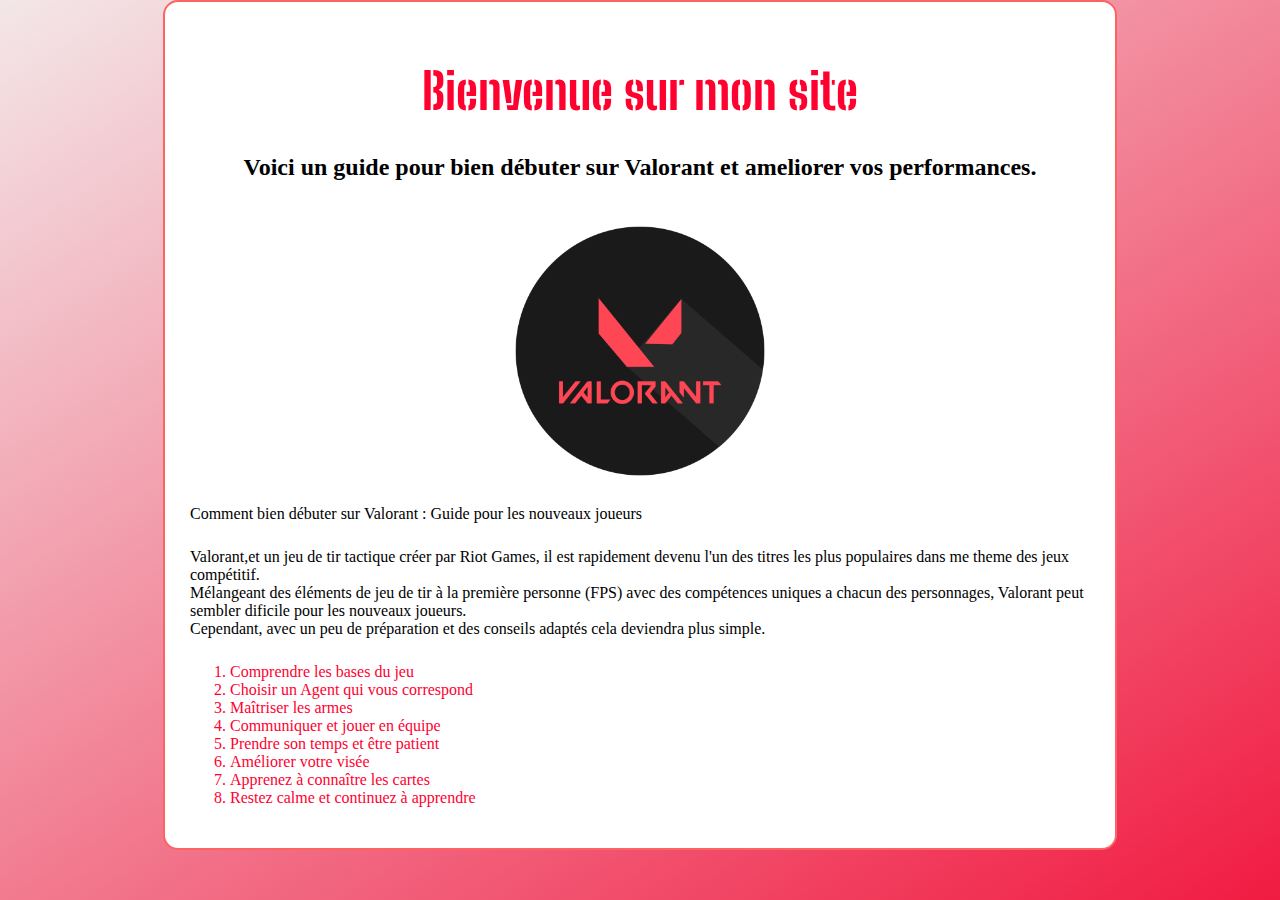
==== index.html @ be29085a "titre taille" ====
<!DOCTYPE html>
<html lang="fr">

<head>
    <meta charset="UTF-8">
    <meta name="viewport" content="width=device-width, initial-scale=1.0">
    <title>projet de stage </title>


    <link rel="stylesheet" href="style.css">
</head>

<body>
    <main>
        <h1>Bienvenue sur mon site</h1>

        <h2 class="sous-titre"> Voici un guide pour bien débuter sur Valorant et ameliorer vos performances.</h2>

        <div class="aligner-centre"   >

            <img alt="logo Valorant" src="images/valorant-logo.webp" height="300" />
        </div>

        <p>
            Comment bien débuter sur Valorant : Guide pour les nouveaux joueurs
        </p>

        <p>
            Valorant,et un jeu de tir tactique créer par Riot Games, il est rapidement devenu l'un des titres les plus
            populaires dans me theme des jeux compétitif.<br>
            Mélangeant des éléments de jeu de tir à la première personne (FPS) avec
            des compétences uniques a chacun des personnages, Valorant peut sembler dificile pour les nouveaux
            joueurs.<br>
            Cependant, avec un peu de préparation et des conseils adaptés cela deviendra plus simple.
        </p>
        <ol>
            <li>
                <a href="comprendre.html">Comprendre les bases du jeu</a>
            </li>
            <li>
                <a href="agents.html">Choisir un Agent qui vous correspond</a>
            </li>
            <li>
                <a href="maitriser.html">Maîtriser les armes</a>
            </li>
            <li>
                <a href="communiquer.html">Communiquer et jouer en équipe</a>
            </li>
            <li>
                <a href="patience-strategie.html">Prendre son temps et être patient</a>
            </li>
            <li>
                <a href="visee.html">Améliorer votre visée</a>
            </li>
            <li>
                <a href="cartes.html">Apprenez à connaître les cartes</a>
            </li>
            <li>
                <a href="calme-apprendre.html">Restez calme et continuez à apprendre</a>
            </li>
        </ol>

    </main>
</body>

</html>
---- style.css ----
@import url('https://fonts.googleapis.com/css2?family=Big+Shoulders+Stencil:opsz,wght@10..72,100..900&display=swap');

html,
body {
    margin: 0;
}

body {
    background: rgb(250, 250, 250);
    background: linear-gradient(328deg, rgb(241, 27, 66) 0%, rgba(243, 231, 232, 1) 100%) no-repeat;
    font-family: verdana;
    font-size: 16px;
    min-height: 100vh;
}

main {
    border: 2px solid rgb(252, 100, 100);
    border-radius: 15px;
    background-color: rgb(255, 255, 255);
    max-width: 900px;
    margin: 0 auto;
    padding: 25px;
}

h1 {
    font-family: "Big Shoulders Stencil", sans-serif;
    color: rgb(255, 0, 47);
    text-align: center;
    font-size: 50px;
}

p {
    margin: 0;
    margin-bottom: 25px;
}

a {
    color: rgb(255, 0, 47);
    text-decoration: none;
}

a.retour {
    color: rgb(0, 0, 0);

}

ol {
    color: rgb(255, 0, 47);
}

.aligner-centre {
    text-align: center;
}

h2.sous-titre {
    text-align: center;
}
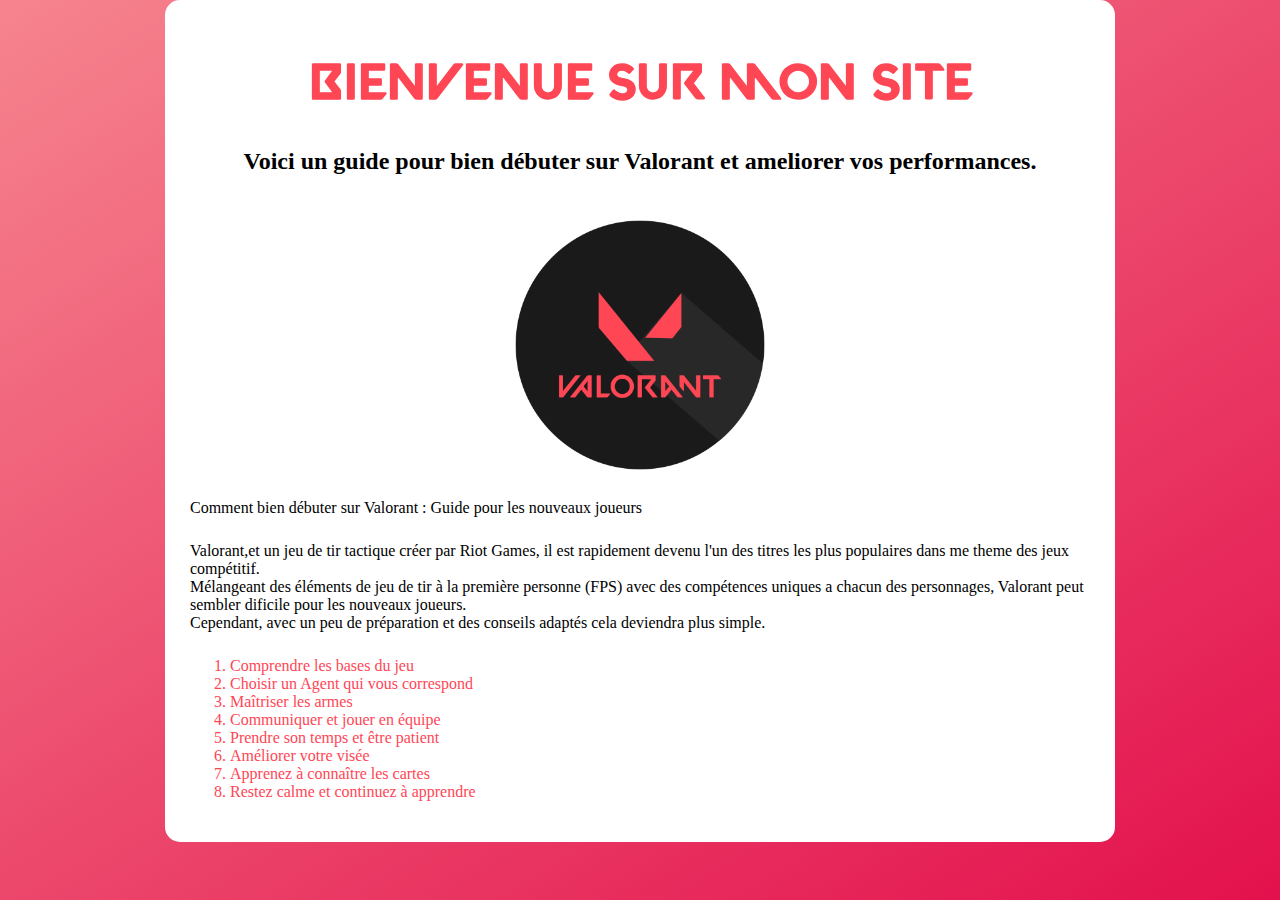
==== commit 3bc3b7b6: "police d'ecriture et couleur" ====
--- a/index.html
+++ b/index.html
@@ -13,7 +13,6 @@
 <body>
     <main>
         <h1>Bienvenue sur mon site</h1>
-
         <h2 class="sous-titre"> Voici un guide pour bien débuter sur Valorant et ameliorer vos performances.</h2>
 
         <div class="aligner-centre"   >
--- a/style.css
+++ b/style.css
@@ -1,20 +1,25 @@
-@import url('https://fonts.googleapis.com/css2?family=Big+Shoulders+Stencil:opsz,wght@10..72,100..900&display=swap');
+:root {
+    --couleur-valorant-principal: #FF4655;
+  } 
+@font-face {
+    font-family: valorant;
+    src: url(fonts/Valorant\ Font.ttf);
+}
 
-html,
-body {
+html,body {
     margin: 0;
 }
 
 body {
     background: rgb(250, 250, 250);
-    background: linear-gradient(328deg, rgb(241, 27, 66) 0%, rgba(243, 231, 232, 1) 100%) no-repeat;
+    background: linear-gradient(328deg, #e3114d 0%, #f6848e 100%) no-repeat;
     font-family: verdana;
     font-size: 16px;
     min-height: 100vh;
 }
 
 main {
-    border: 2px solid rgb(252, 100, 100);
+    border: 2px solid #ff1A1A1A(252, 100, 100);
     border-radius: 15px;
     background-color: rgb(255, 255, 255);
     max-width: 900px;
@@ -23,8 +28,8 @@
 }
 
 h1 {
-    font-family: "Big Shoulders Stencil", sans-serif;
-    color: rgb(255, 0, 47);
+    font-family: "valorant", sans-serif;
+    color: var(--couleur-valorant-principal);
     text-align: center;
     font-size: 50px;
 }
@@ -35,17 +40,26 @@
 }
 
 a {
-    color: rgb(255, 0, 47);
+    color: var(--couleur-valorant-principal);
     text-decoration: none;
 }
 
 a.retour {
-    color: rgb(0, 0, 0);
+    color: rgb(25, 25, 25);
+    background: rgb(255, 113, 113);
+    padding: 14px 25px;
+    border-radius:8px;
+    display: inline-block;
+    
 
 }
+.retour:hover {
+    background-color: var(--couleur-valorant-principal);
+}
+  
 
 ol {
-    color: rgb(255, 0, 47);
+    color: var(--couleur-valorant-principal)
 }
 
 .aligner-centre {
@@ -54,4 +68,8 @@
 
 h2.sous-titre {
     text-align: center;
-}+}
+
+
+
+  
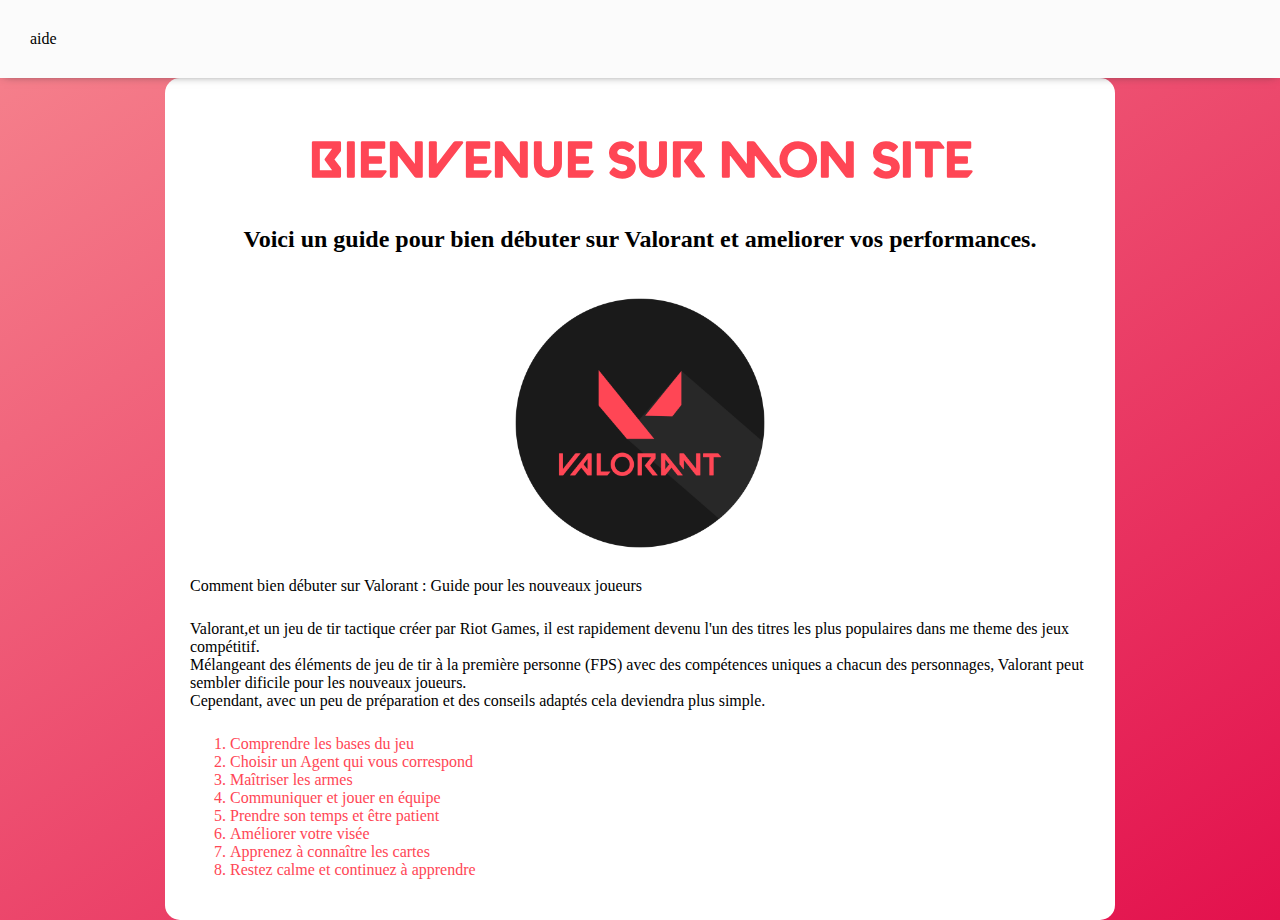
==== commit 643cb1c3: "navbar" ====
--- a/index.html
+++ b/index.html
@@ -11,6 +11,7 @@
 </head>
 
 <body>
+    <div class="navbar">aide</div>
     <main>
         <h1>Bienvenue sur mon site</h1>
         <h2 class="sous-titre"> Voici un guide pour bien débuter sur Valorant et ameliorer vos performances.</h2>
--- a/style.css
+++ b/style.css
@@ -1,12 +1,14 @@
 :root {
     --couleur-valorant-principal: #FF4655;
-  } 
+}
+
 @font-face {
     font-family: valorant;
     src: url(fonts/Valorant\ Font.ttf);
 }
 
-html,body {
+html,
+body {
     margin: 0;
 }
 
@@ -16,6 +18,15 @@
     font-family: verdana;
     font-size: 16px;
     min-height: 100vh;
+}
+
+.navbar {
+    background: rgb(251, 251, 251);
+    padding: 30px;
+    box-shadow: 0 0 10px -4px rgb(49, 49, 49);
+
+    position: relative;
+    z-index: 1;
 }
 
 main {
@@ -48,15 +59,16 @@
     color: rgb(25, 25, 25);
     background: rgb(255, 113, 113);
     padding: 14px 25px;
-    border-radius:8px;
+    border-radius: 8px;
     display: inline-block;
-    
+
 
 }
+
 .retour:hover {
     background-color: var(--couleur-valorant-principal);
 }
-  
+
 
 ol {
     color: var(--couleur-valorant-principal)
@@ -68,8 +80,4 @@
 
 h2.sous-titre {
     text-align: center;
-}
-
-
-
-  
+}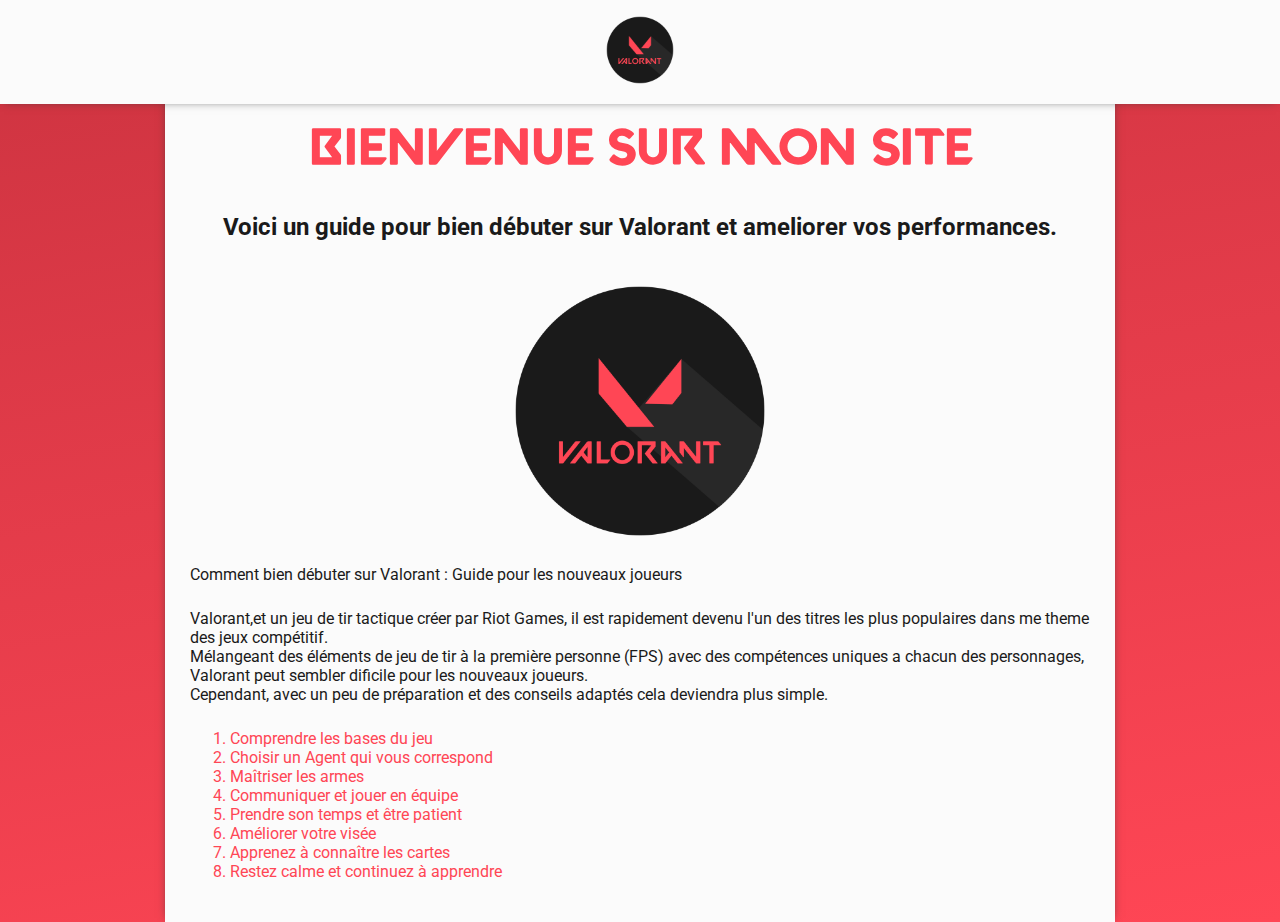
==== commit 18a2869a: "navbar" ====
--- a/index.html
+++ b/index.html
@@ -11,7 +11,12 @@
 </head>
 
 <body>
-    <div class="navbar">aide</div>
+    <div class="navbar">
+        <a href="index.html">
+             <img src="images/valorant-logo.webp" width="80" alt="">
+        </a>
+    </div>
+    
     <main>
         <h1>Bienvenue sur mon site</h1>
         <h2 class="sous-titre"> Voici un guide pour bien débuter sur Valorant et ameliorer vos performances.</h2>
@@ -57,6 +62,8 @@
             </li>
             <li>
                 <a href="calme-apprendre.html">Restez calme et continuez à apprendre</a>
+                
+
             </li>
         </ol>
 
--- a/style.css
+++ b/style.css
@@ -1,5 +1,11 @@
+@import url('https://fonts.googleapis.com/css2?family=Roboto:ital,wght@0,100..900;1,100..900&display=swap');
+
 :root {
     --couleur-valorant-principal: #FF4655;
+    --couleur-valorant-principal-foncee: #cc3340;
+    --couleur-fond-text:rgb(251, 251, 251);
+    --couleur-texte-principal: #1A1A1A;
+    --couleur-ombre: rgb(49, 49, 49);
 }
 
 @font-face {
@@ -13,29 +19,35 @@
 }
 
 body {
-    background: rgb(250, 250, 250);
-    background: linear-gradient(328deg, #e3114d 0%, #f6848e 100%) no-repeat;
-    font-family: verdana;
+    background: var(--couleur-valorant-principal-foncee);
+    background: linear-gradient(-10deg, var(--couleur-valorant-principal) 0%, var(--couleur-valorant-principal-foncee) 100%) no-repeat;
+    font-family: Roboto, sans-serif;
     font-size: 16px;
     min-height: 100vh;
+    color: var(--couleur-texte-principal);
 }
 
 .navbar {
-    background: rgb(251, 251, 251);
-    padding: 30px;
-    box-shadow: 0 0 10px -4px rgb(49, 49, 49);
+    background:var(--couleur-fond-text);
+    padding: 10px;
+     left: 0px ;
+      right: 0px;
+    box-shadow: 0 0 10px -4px var(--couleur-ombre);
+    position: fixed;
+    z-index: 1;
+    text-align: center;
+    
 
-    position: relative;
-    z-index: 1;
+    
 }
 
 main {
-    border: 2px solid #ff1A1A1A(252, 100, 100);
-    border-radius: 15px;
-    background-color: rgb(255, 255, 255);
+    background-color:var(--couleur-fond-text);
     max-width: 900px;
     margin: 0 auto;
     padding: 25px;
+    padding-top: 90px;
+    box-shadow: 0 0 10px -4px var(--couleur-ombre);
 }
 
 h1 {
@@ -56,8 +68,8 @@
 }
 
 a.retour {
-    color: rgb(25, 25, 25);
-    background: rgb(255, 113, 113);
+    color: var(--couleur-texte-principal);
+    background: var(--couleur-valorant-principal);
     padding: 14px 25px;
     border-radius: 8px;
     display: inline-block;
@@ -80,4 +92,7 @@
 
 h2.sous-titre {
     text-align: center;
+}
+img.large{
+  max-width: 100% ;height: auto;
 }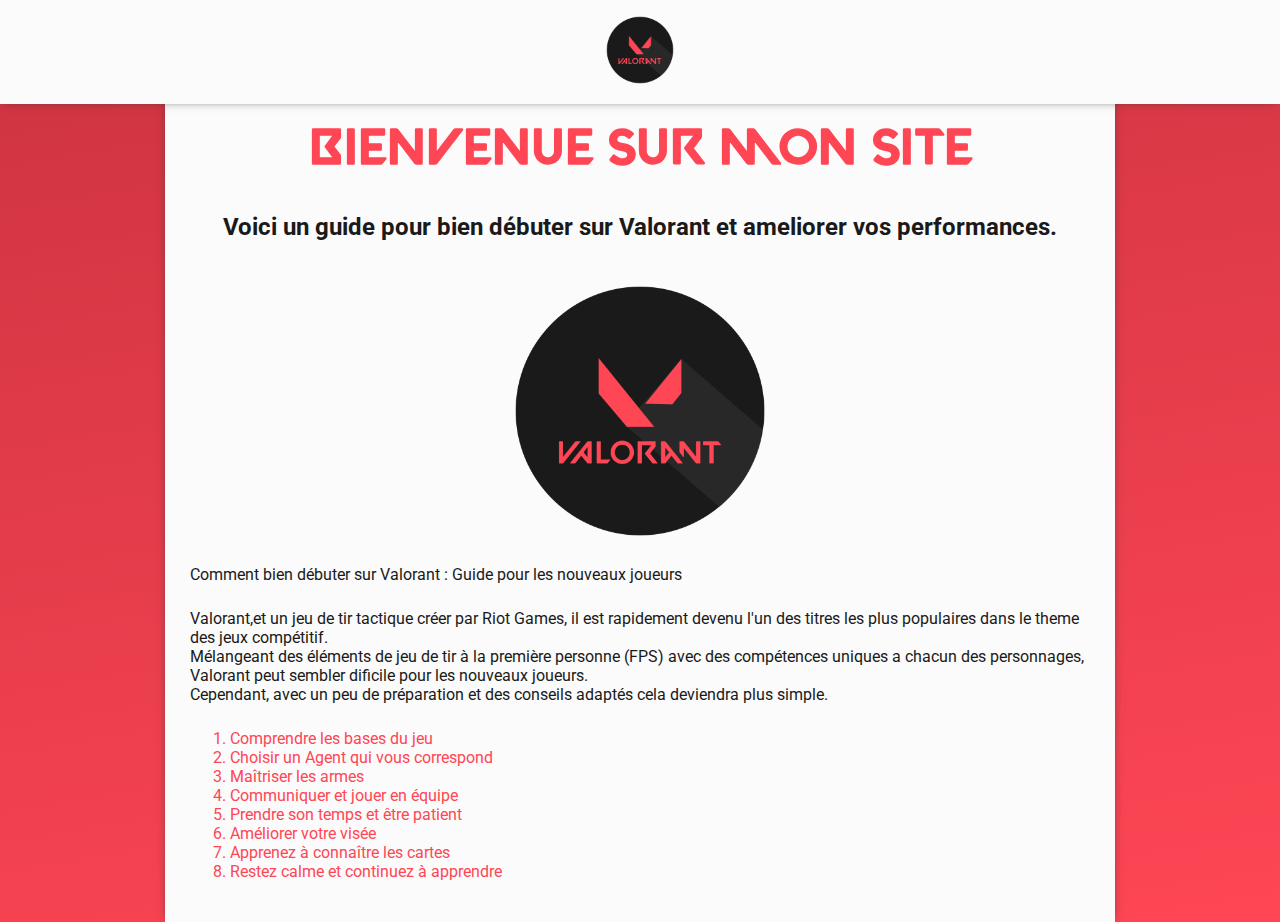
==== commit e9950779: "correction" ====
--- a/index.html
+++ b/index.html
@@ -32,7 +32,7 @@
 
         <p>
             Valorant,et un jeu de tir tactique créer par Riot Games, il est rapidement devenu l'un des titres les plus
-            populaires dans me theme des jeux compétitif.<br>
+            populaires dans le theme des jeux compétitif.<br>
             Mélangeant des éléments de jeu de tir à la première personne (FPS) avec
             des compétences uniques a chacun des personnages, Valorant peut sembler dificile pour les nouveaux
             joueurs.<br>
@@ -63,7 +63,6 @@
             <li>
                 <a href="calme-apprendre.html">Restez calme et continuez à apprendre</a>
                 
-
             </li>
         </ol>
 
--- a/style.css
+++ b/style.css
@@ -3,7 +3,7 @@
 :root {
     --couleur-valorant-principal: #FF4655;
     --couleur-valorant-principal-foncee: #cc3340;
-    --couleur-fond-text:rgb(251, 251, 251);
+    --couleur-fond-text: rgb(251, 251, 251);
     --couleur-texte-principal: #1A1A1A;
     --couleur-ombre: rgb(49, 49, 49);
 }
@@ -28,21 +28,21 @@
 }
 
 .navbar {
-    background:var(--couleur-fond-text);
+    background: var(--couleur-fond-text);
     padding: 10px;
-     left: 0px ;
-      right: 0px;
+    left: 0px;
+    right: 0px;
     box-shadow: 0 0 10px -4px var(--couleur-ombre);
     position: fixed;
     z-index: 1;
     text-align: center;
-    
 
-    
+
+
 }
 
 main {
-    background-color:var(--couleur-fond-text);
+    background-color: var(--couleur-fond-text);
     max-width: 900px;
     margin: 0 auto;
     padding: 25px;
@@ -67,7 +67,7 @@
     text-decoration: none;
 }
 
-a.retour {
+a.bouton {
     color: var(--couleur-texte-principal);
     background: var(--couleur-valorant-principal);
     padding: 14px 25px;
@@ -77,8 +77,8 @@
 
 }
 
-.retour:hover {
-    background-color: var(--couleur-valorant-principal);
+.bouton:hover {
+    background-color: var(--couleur-valorant-principal-foncee);
 }
 
 
@@ -93,6 +93,20 @@
 h2.sous-titre {
     text-align: center;
 }
-img.large{
-  max-width: 100% ;height: auto;
+
+img.large {
+    max-width: 100%;
+    height: auto;
+}
+
+.boutons {
+    display: flex;
+    justify-content: space-between;
+}
+footer{
+    background: var(--couleur-texte-principal);
+    color: var(--couleur-valorant-principal);
+    padding: 150px;
+    margin-top: 50px;
+    text-align: center;
 }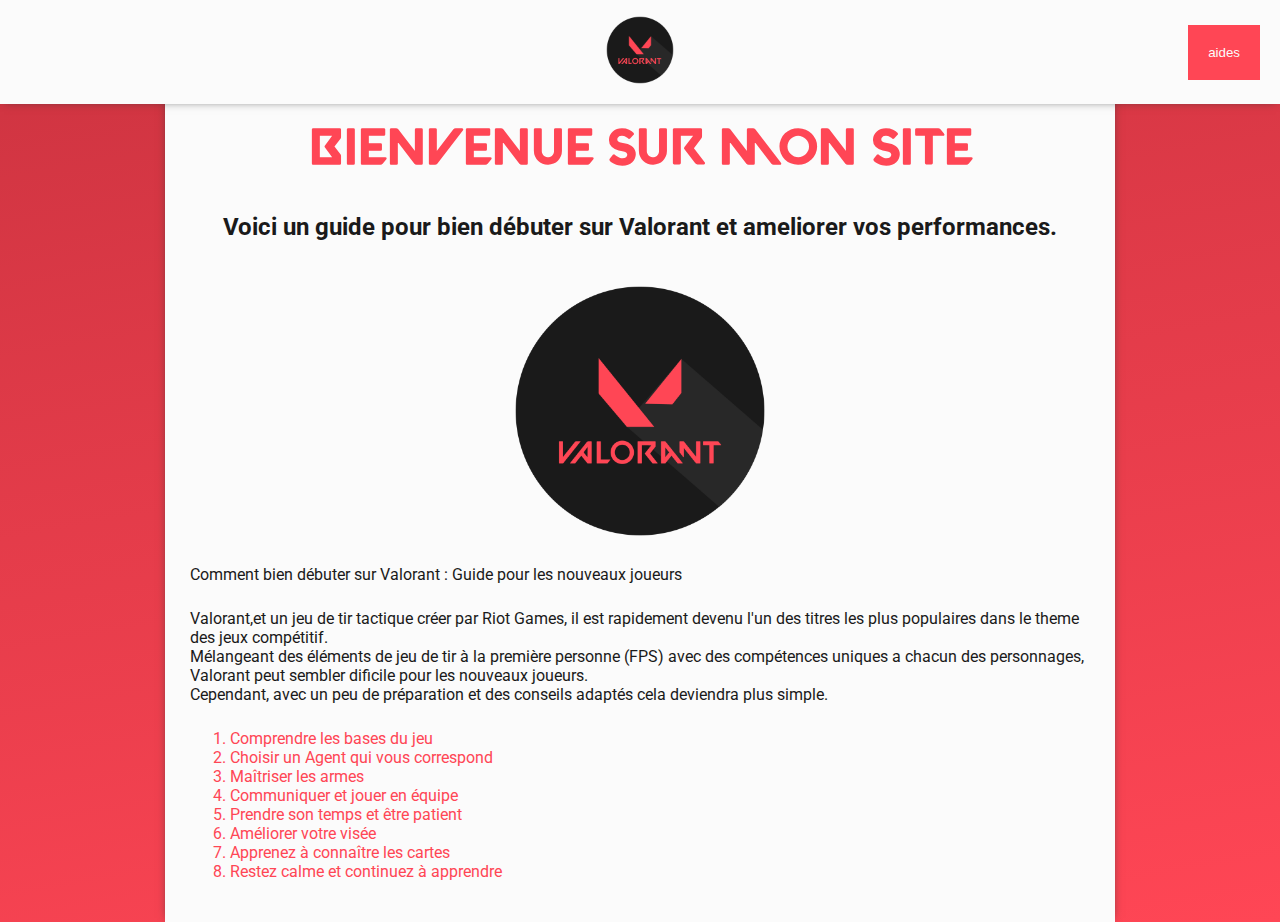
==== commit 48b147a5: "video agents" ====
--- a/index.html
+++ b/index.html
@@ -6,22 +6,32 @@
     <meta name="viewport" content="width=device-width, initial-scale=1.0">
     <title>projet de stage </title>
 
-
+    <link href="https://cdn.lineicons.com/5.0/lineicons.css" rel="stylesheet" />
     <link rel="stylesheet" href="style.css">
 </head>
 
 <body>
     <div class="navbar">
         <a href="index.html">
-             <img src="images/valorant-logo.webp" width="80" alt="">
+            <img src="images/valorant-logo.webp" width="80" alt="">
         </a>
+        <div class="dropdown">
+            <button class="mainmenubtn">aides</button>
+            <div class="dropdown-child">
+                <a href="https://github.com/Darklink30/Site-Valorant"><i class="lni lni-github"></i> my github </a>
+                <a href=""></a>
+                <a href=""></a>
+                <a href=""></a>
+                <a href=""></a>
+            </div>
+        </div>
     </div>
-    
+
     <main>
         <h1>Bienvenue sur mon site</h1>
         <h2 class="sous-titre"> Voici un guide pour bien débuter sur Valorant et ameliorer vos performances.</h2>
 
-        <div class="aligner-centre"   >
+        <div class="aligner-centre">
 
             <img alt="logo Valorant" src="images/valorant-logo.webp" height="300" />
         </div>
@@ -62,7 +72,7 @@
             </li>
             <li>
                 <a href="calme-apprendre.html">Restez calme et continuez à apprendre</a>
-                
+
             </li>
         </ol>
 
--- a/style.css
+++ b/style.css
@@ -35,10 +35,9 @@
     box-shadow: 0 0 10px -4px var(--couleur-ombre);
     position: fixed;
     z-index: 1;
-    text-align: center;
-
-
-
+    display: flex;
+    justify-content: center;
+    align-items: center;
 }
 
 main {
@@ -103,10 +102,58 @@
     display: flex;
     justify-content: space-between;
 }
-footer{
+
+footer {
     background: var(--couleur-texte-principal);
     color: var(--couleur-valorant-principal);
     padding: 150px;
     margin-top: 50px;
     text-align: center;
+}
+
+.mainmenubtn {
+    background-color: var(--couleur-valorant-principal);
+    color: var(--couleur-fond-text);
+    border: none;
+    cursor: pointer;
+    padding: 20px;
+}
+
+.mainmenubtn:hover {
+    background-color: var(--couleur-valorant-principal-foncee);
+}
+
+.dropdown {
+    position: absolute;
+    display: inline-block;
+    right: 20px;
+}
+
+.dropdown-child {
+    display: none;
+    background-color: var(--couleur-valorant-principal);
+    min-width: 200px;
+
+    position: absolute;
+    right:0;
+}
+
+.dropdown-child a {
+    color: var(--couleur-fond-text);
+    padding: 20px;
+    text-decoration: none;
+    display: block;
+}
+
+.dropdown-child a:hover {
+    background-color: var(--couleur-valorant-principal-foncee);
+}
+
+.dropdown:hover .dropdown-child {
+    display: block;
+}
+.video{
+    display: flex;
+ justify-content: center;
+ margin-bottom: 30px;
 }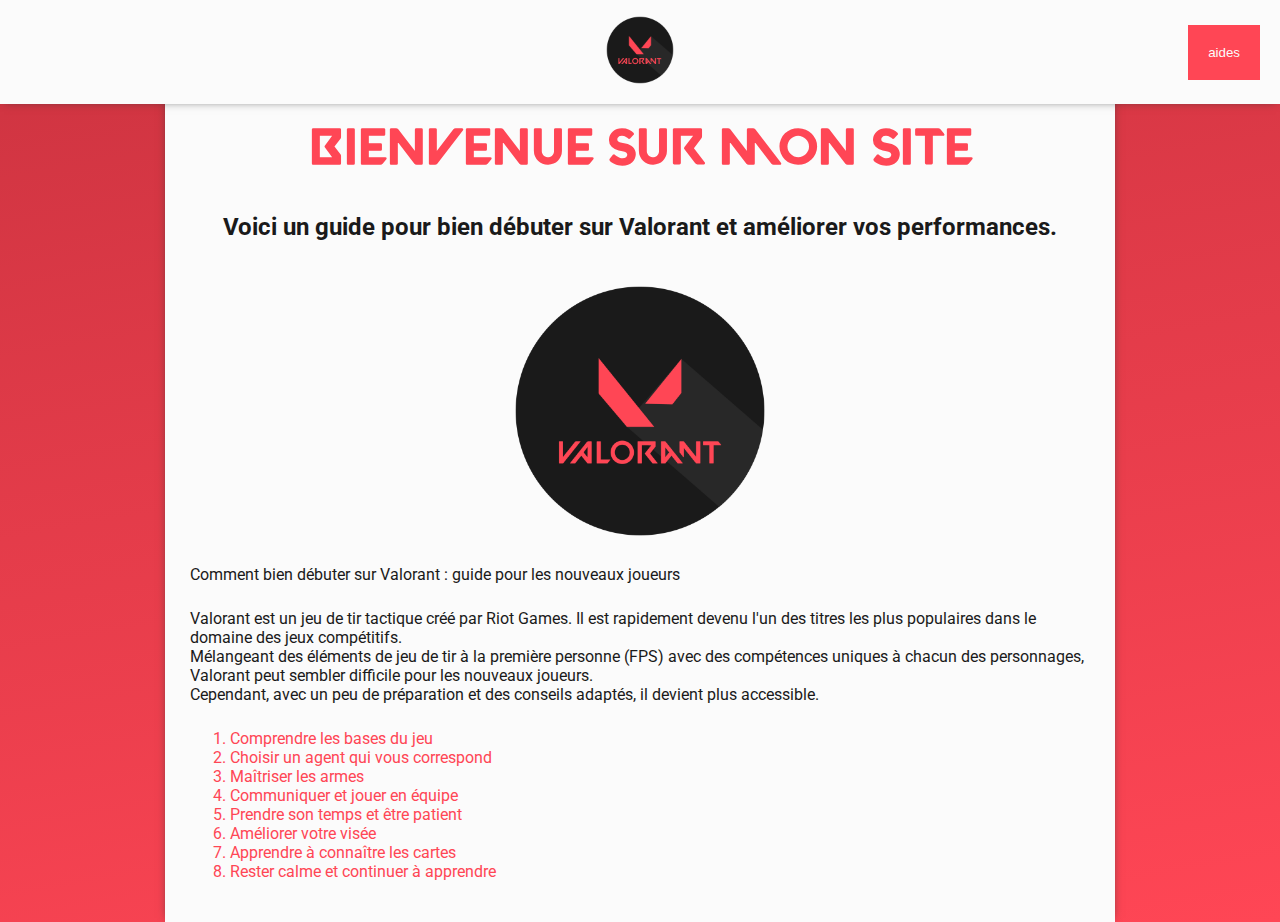
==== commit c96fce2b: "v2 de la navbar et correction" ====
--- a/index.html
+++ b/index.html
@@ -19,59 +19,44 @@
             <button class="mainmenubtn">aides</button>
             <div class="dropdown-child">
                 <a href="https://github.com/Darklink30/Site-Valorant"><i class="lni lni-github"></i> my github </a>
-                <a href=""></a>
-                <a href=""></a>
-                <a href=""></a>
-                <a href=""></a>
+                <a href="https://playvalorant.com/en-us/">play valorant</a>
+                
             </div>
         </div>
     </div>
 
     <main>
-        <h1>Bienvenue sur mon site</h1>
-        <h2 class="sous-titre"> Voici un guide pour bien débuter sur Valorant et ameliorer vos performances.</h2>
+        <h1>Bienvenue sur mon site</h1>  
+<h2 class="sous-titre">Voici un guide pour bien débuter sur Valorant et améliorer vos performances.</h2>  
 
-        <div class="aligner-centre">
+<div class="aligner-centre">  
+    <img alt="logo Valorant" src="images/valorant-logo.webp" height="300" />  
+</div>  
 
-            <img alt="logo Valorant" src="images/valorant-logo.webp" height="300" />
-        </div>
+<p>  
+    Comment bien débuter sur Valorant : guide pour les nouveaux joueurs  
+</p>  
 
-        <p>
-            Comment bien débuter sur Valorant : Guide pour les nouveaux joueurs
-        </p>
+<p>  
+    Valorant est un jeu de tir tactique créé par Riot Games. Il est rapidement devenu l'un des titres les plus  
+    populaires dans le domaine des jeux compétitifs.<br>  
+    Mélangeant des éléments de jeu de tir à la première personne (FPS) avec  
+    des compétences uniques à chacun des personnages, Valorant peut sembler difficile pour les nouveaux  
+    joueurs.<br>  
+    Cependant, avec un peu de préparation et des conseils adaptés, il devient plus accessible.  
+</p>  
 
-        <p>
-            Valorant,et un jeu de tir tactique créer par Riot Games, il est rapidement devenu l'un des titres les plus
-            populaires dans le theme des jeux compétitif.<br>
-            Mélangeant des éléments de jeu de tir à la première personne (FPS) avec
-            des compétences uniques a chacun des personnages, Valorant peut sembler dificile pour les nouveaux
-            joueurs.<br>
-            Cependant, avec un peu de préparation et des conseils adaptés cela deviendra plus simple.
-        </p>
-        <ol>
-            <li>
-                <a href="comprendre.html">Comprendre les bases du jeu</a>
-            </li>
-            <li>
-                <a href="agents.html">Choisir un Agent qui vous correspond</a>
-            </li>
-            <li>
-                <a href="maitriser.html">Maîtriser les armes</a>
-            </li>
-            <li>
-                <a href="communiquer.html">Communiquer et jouer en équipe</a>
-            </li>
-            <li>
-                <a href="patience-strategie.html">Prendre son temps et être patient</a>
-            </li>
-            <li>
-                <a href="visee.html">Améliorer votre visée</a>
-            </li>
-            <li>
-                <a href="cartes.html">Apprenez à connaître les cartes</a>
-            </li>
-            <li>
-                <a href="calme-apprendre.html">Restez calme et continuez à apprendre</a>
+<ol>  
+    <li><a href="comprendre.html">Comprendre les bases du jeu</a></li>  
+    <li><a href="agents.html">Choisir un agent qui vous correspond</a></li>  
+    <li><a href="maitriser.html">Maîtriser les armes</a></li>  
+    <li><a href="communiquer.html">Communiquer et jouer en équipe</a></li>  
+    <li><a href="patience-strategie.html">Prendre son temps et être patient</a></li>  
+    <li><a href="visee.html">Améliorer votre visée</a></li>  
+    <li><a href="cartes.html">Apprendre à connaître les cartes</a></li>  
+    <li><a href="calme-apprendre.html">Rester calme et continuer à apprendre</a></li>  
+</ol>
+
 
             </li>
         </ol>
--- a/style.css
+++ b/style.css
@@ -117,6 +117,7 @@
     border: none;
     cursor: pointer;
     padding: 20px;
+    
 }
 
 .mainmenubtn:hover {
@@ -143,6 +144,10 @@
     padding: 20px;
     text-decoration: none;
     display: block;
+    border-bottom: 1px solid var(--couleur-valorant-principal-foncee);
+}
+.dropdown-child a:last-of-type{
+    border-bottom: none;
 }
 
 .dropdown-child a:hover {
